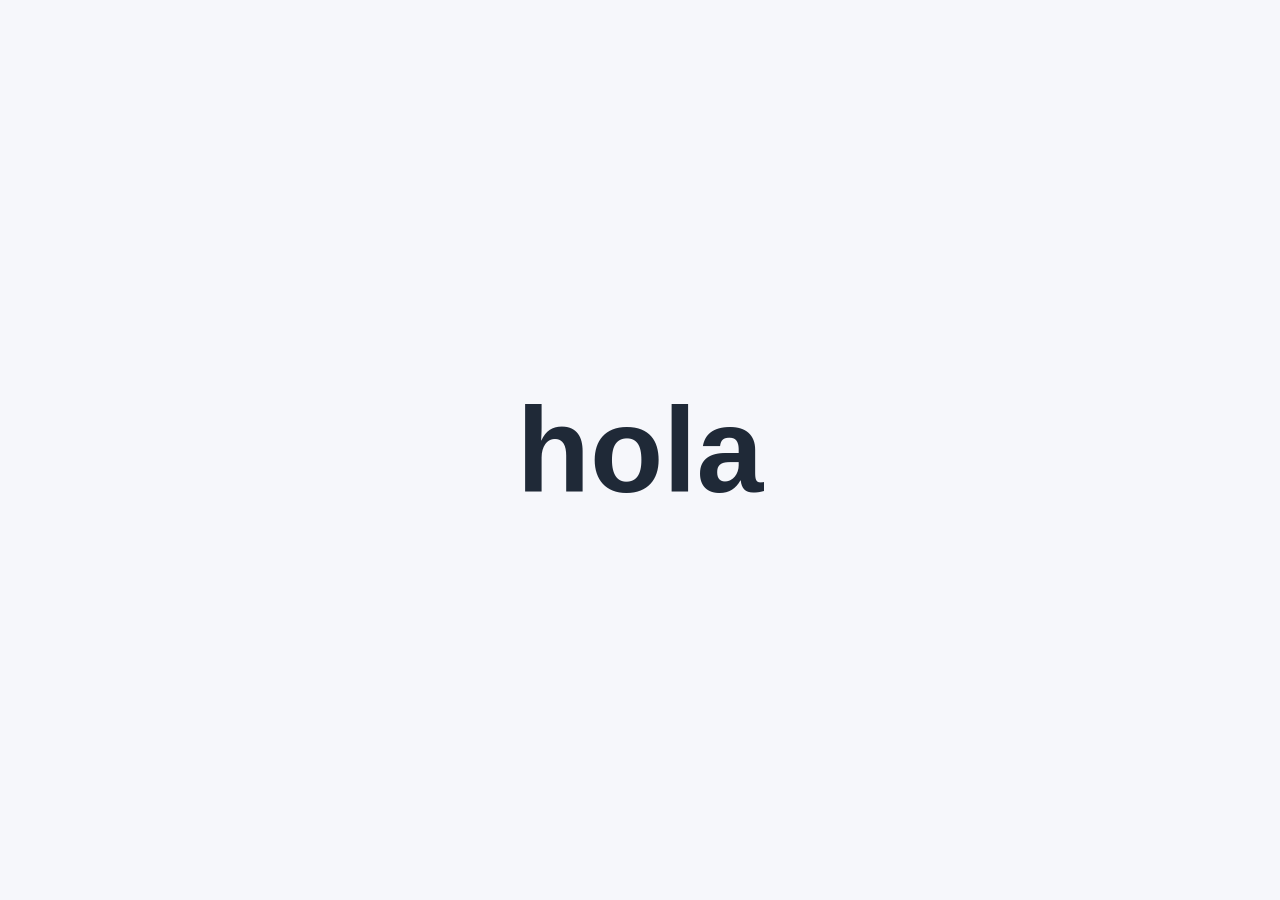
==== index.html @ deaacfdb "Añadido nuevo archivo" ====
<!doctype html>
<html lang="es">
<head>
  <meta charset="utf-8">
  <meta name="viewport" content="width=device-width, initial-scale=1">
  <title>Hola</title>
  <style>
    :root {
      color-scheme: light;
      font-family: Arial, Helvetica, sans-serif;
      background: #f6f7fb;
      color: #1f2937;
    }

    body {
      margin: 0;
      min-height: 100vh;
      display: grid;
      place-items: center;
    }

    main {
      text-align: center;
      padding: 48px 24px;
    }

    h1 {
      margin: 0;
      font-size: clamp(48px, 12vw, 120px);
      line-height: 1;
      font-weight: 800;
    }
  </style>
</head>
<body>
  <main>
    <h1>hola</h1>
  </main>
</body>
</html>
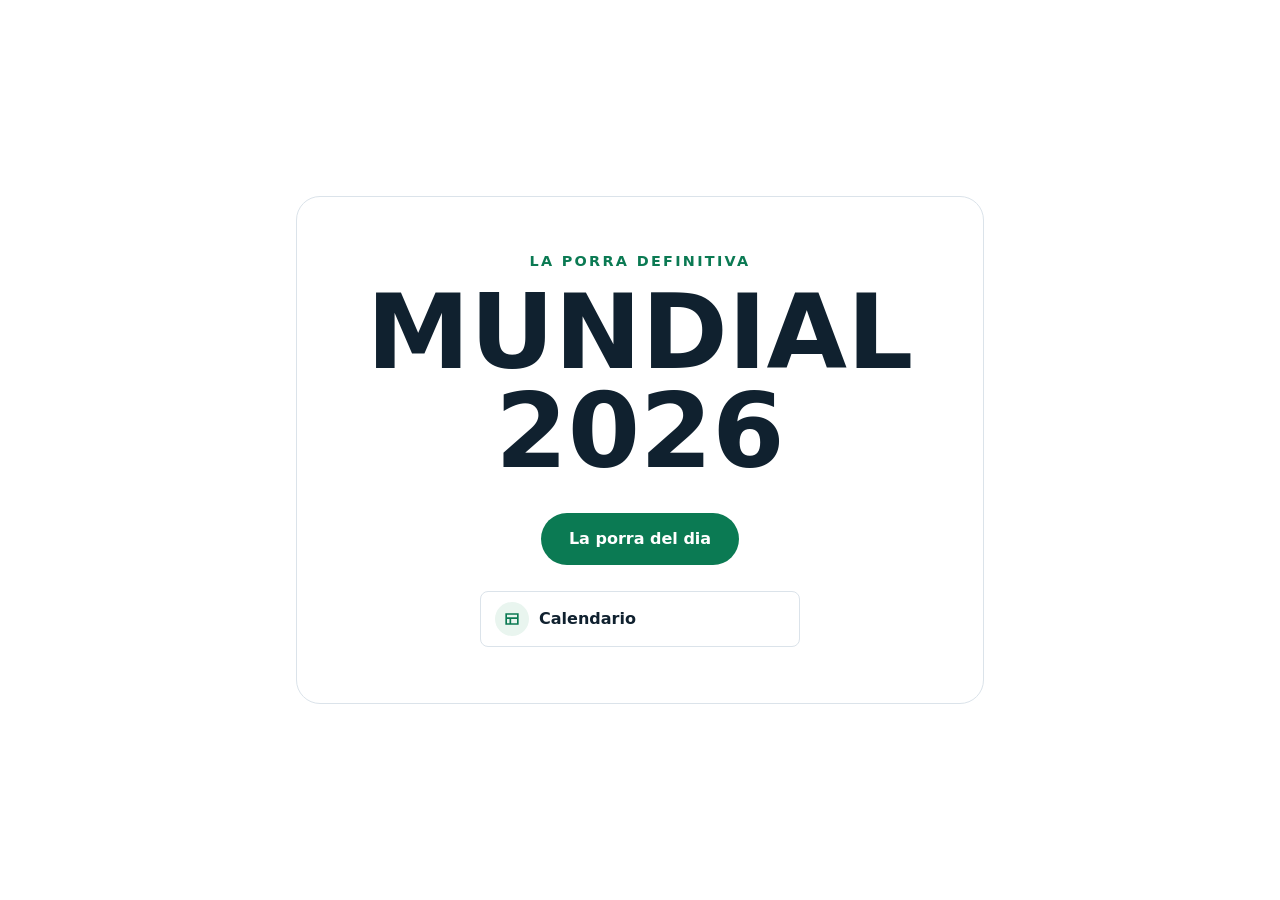
==== commit 0399e866: "Cambios 1" ====
--- a/index.html
+++ b/index.html
@@ -1,40 +1,31 @@
 <!doctype html>
 <html lang="es">
-<head>
-  <meta charset="utf-8">
-  <meta name="viewport" content="width=device-width, initial-scale=1">
-  <title>Hola</title>
-  <style>
-    :root {
-      color-scheme: light;
-      font-family: Arial, Helvetica, sans-serif;
-      background: #f6f7fb;
-      color: #1f2937;
-    }
+  <head>
+    <meta charset="UTF-8" />
+    <meta name="viewport" content="width=device-width, initial-scale=1.0" />
+    <title>La porra del Mundial</title>
+    <link rel="stylesheet" href="index.css" />
+  </head>
+  <body>
+    <main class="home">
+      <section class="hero" aria-labelledby="titulo">
+        <p class="eyebrow">La porra definitiva</p>
+        <h1 id="titulo">Mundial 2026</h1>
+        <a class="button" href="porra.html">La porra del dia</a>
 
-    body {
-      margin: 0;
-      min-height: 100vh;
-      display: grid;
-      place-items: center;
-    }
-
-    main {
-      text-align: center;
-      padding: 48px 24px;
-    }
-
-    h1 {
-      margin: 0;
-      font-size: clamp(48px, 12vw, 120px);
-      line-height: 1;
-      font-weight: 800;
-    }
-  </style>
-</head>
-<body>
-  <main>
-    <h1>hola</h1>
-  </main>
-</body>
+        <div class="home-actions" aria-label="Accesos de la porra">
+          <a class="action-card" href="calendario.html">
+            <span class="action-icon" aria-hidden="true">
+              <svg viewBox="0 0 24 24" role="img">
+                <path
+                  d="M4 5h16v14H4V5Zm2 2v3h12V7H6Zm0 5v5h3v-5H6Zm5 0v5h7v-5h-7Z"
+                />
+              </svg>
+            </span>
+            <span>Calendario</span>
+          </a>
+        </div>
+      </section>
+    </main>
+  </body>
 </html>
--- a/index.css
+++ b/index.css
@@ -0,0 +1,148 @@
+* {
+  box-sizing: border-box;
+}
+
+body {
+  min-height: 100vh;
+  margin: 0;
+  font-family:
+    Inter, system-ui, -apple-system, BlinkMacSystemFont, "Segoe UI", sans-serif;
+  color: #10212f;
+  background: #ffffff;
+}
+
+main {
+  width: min(92vw, 720px);
+  min-height: 100vh;
+  margin: 0 auto;
+  padding: 32px 16px;
+  display: grid;
+  place-items: center;
+}
+
+.hero {
+  width: 100%;
+  text-align: center;
+  padding: 56px 24px;
+  border: 1px solid #dbe3ea;
+  border-radius: 24px;
+  color: #10212f;
+  background: #ffffff;
+}
+
+.eyebrow {
+  margin: 0 0 14px;
+  font-size: 0.9rem;
+  font-weight: 800;
+  letter-spacing: 0.16em;
+  text-transform: uppercase;
+  color: #0b7a53;
+}
+
+h1 {
+  margin: 0;
+  font-size: clamp(3rem, 10vw, 6.5rem);
+  line-height: 0.95;
+  text-transform: uppercase;
+}
+
+.subtitle {
+  max-width: 430px;
+  margin: 20px auto 32px;
+  font-size: 1.12rem;
+  color: #526170;
+}
+
+.button {
+  display: inline-flex;
+  align-items: center;
+  justify-content: center;
+  min-height: 52px;
+  margin-top: 32px;
+  padding: 0 28px;
+  border: 0;
+  border-radius: 999px;
+  color: #ffffff;
+  background: #0b7a53;
+  font: inherit;
+  font-weight: 800;
+  text-decoration: none;
+  cursor: pointer;
+  transition:
+    transform 160ms ease,
+    box-shadow 160ms ease,
+    background 160ms ease;
+}
+
+.button:hover {
+  transform: translateY(-2px);
+  background: #096744;
+  box-shadow: 0 12px 24px rgba(11, 122, 83, 0.22);
+}
+
+.home-actions {
+  display: grid;
+  grid-template-columns: 1fr;
+  gap: 12px;
+  width: min(100%, 320px);
+  margin: 26px auto 0;
+}
+
+.action-card {
+  display: flex;
+  align-items: center;
+  gap: 10px;
+  min-height: 56px;
+  padding: 10px 14px;
+  border: 1px solid #dbe3ea;
+  border-radius: 8px;
+  background: #ffffff;
+  color: #10212f;
+  font: inherit;
+  font-weight: 800;
+  text-align: left;
+  text-decoration: none;
+  cursor: pointer;
+  transition:
+    border-color 160ms ease,
+    transform 160ms ease,
+    box-shadow 160ms ease;
+}
+
+.action-card:hover {
+  transform: translateY(-2px);
+  border-color: #0b7a53;
+  box-shadow: 0 10px 24px rgba(11, 122, 83, 0.12);
+}
+
+.action-icon {
+  display: inline-grid;
+  flex: 0 0 auto;
+  width: 34px;
+  height: 34px;
+  place-items: center;
+  border-radius: 50%;
+  color: #0b7a53;
+  background: #e9f5ef;
+}
+
+.action-icon svg {
+  width: 20px;
+  height: 20px;
+  fill: currentColor;
+}
+
+@media (max-width: 520px) {
+  .hero {
+    padding: 44px 18px;
+    border-radius: 18px;
+  }
+
+  .subtitle {
+    font-size: 1rem;
+  }
+
+  .home-actions {
+    grid-template-columns: 1fr;
+  }
+}
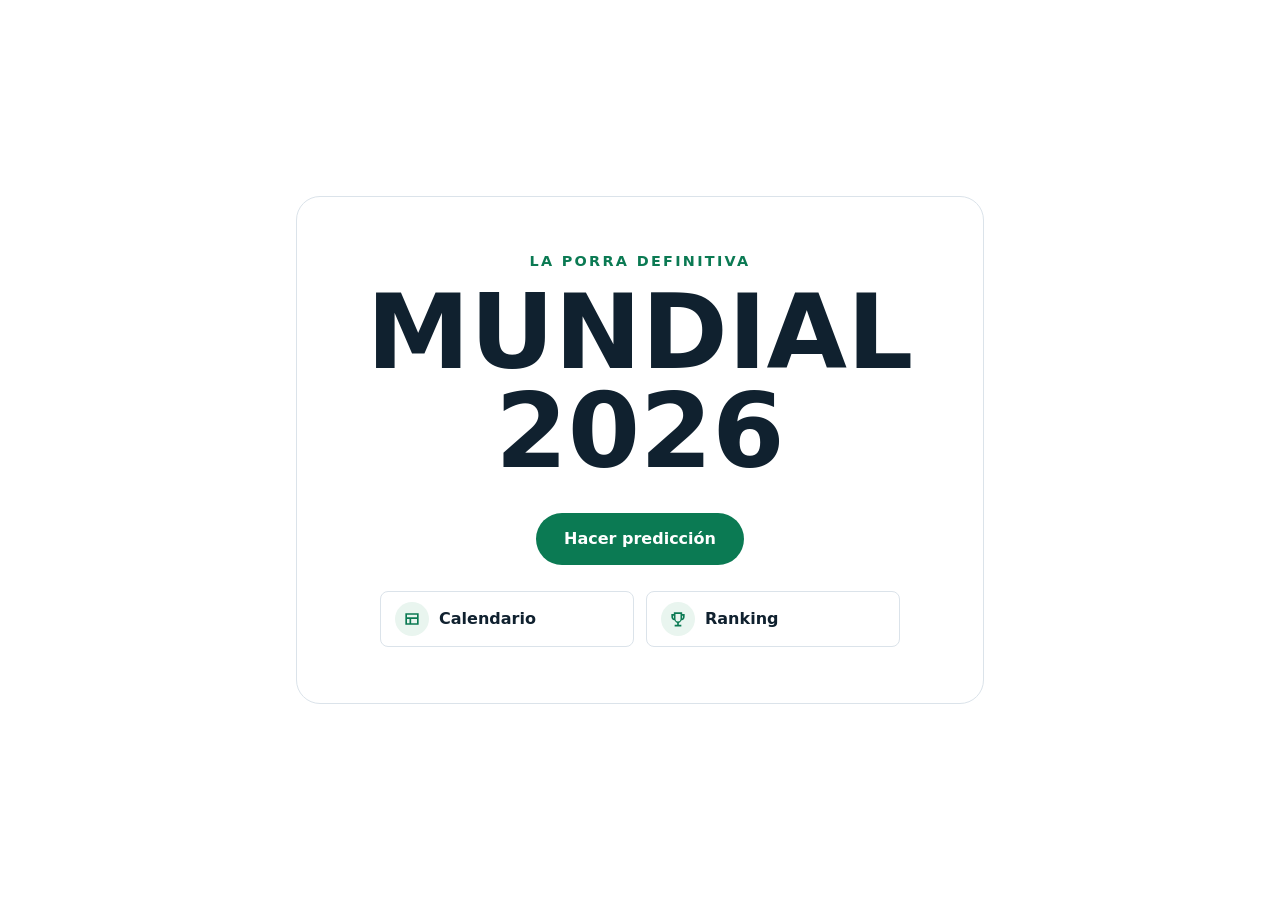
==== commit 4650a9ce: "Porras y Ranking dinamicos" ====
--- a/index.html
+++ b/index.html
@@ -11,7 +11,7 @@
       <section class="hero" aria-labelledby="titulo">
         <p class="eyebrow">La porra definitiva</p>
         <h1 id="titulo">Mundial 2026</h1>
-        <a class="button" href="porra.html">La porra del dia</a>
+        <a class="button" href="porra.html">Hacer predicción</a>
 
         <div class="home-actions" aria-label="Accesos de la porra">
           <a class="action-card" href="calendario.html">
@@ -24,6 +24,17 @@
             </span>
             <span>Calendario</span>
           </a>
+
+          <a class="action-card" href="ranking.html">
+            <span class="action-icon" aria-hidden="true">
+              <svg viewBox="0 0 24 24" role="img">
+                <path
+                  d="M7 4h10v2h3v3a5 5 0 0 1-4.1 4.92A5.02 5.02 0 0 1 13 16.9V19h3v2H8v-2h3v-2.1a5.02 5.02 0 0 1-2.9-2.98A5 5 0 0 1 4 9V6h3V4Zm2 2v6a3 3 0 0 0 6 0V6H9Zm8 2v3.73A3 3 0 0 0 18 9V8h-1ZM6 8v1a3 3 0 0 0 1 2.73V8H6Z"
+                />
+              </svg>
+            </span>
+            <span>Ranking</span>
+          </a>
         </div>
       </section>
     </main>
--- a/index.css
+++ b/index.css
@@ -82,9 +82,9 @@
 
 .home-actions {
   display: grid;
-  grid-template-columns: 1fr;
+  grid-template-columns: repeat(2, minmax(0, 1fr));
   gap: 12px;
-  width: min(100%, 320px);
+  width: min(100%, 520px);
   margin: 26px auto 0;
 }
 
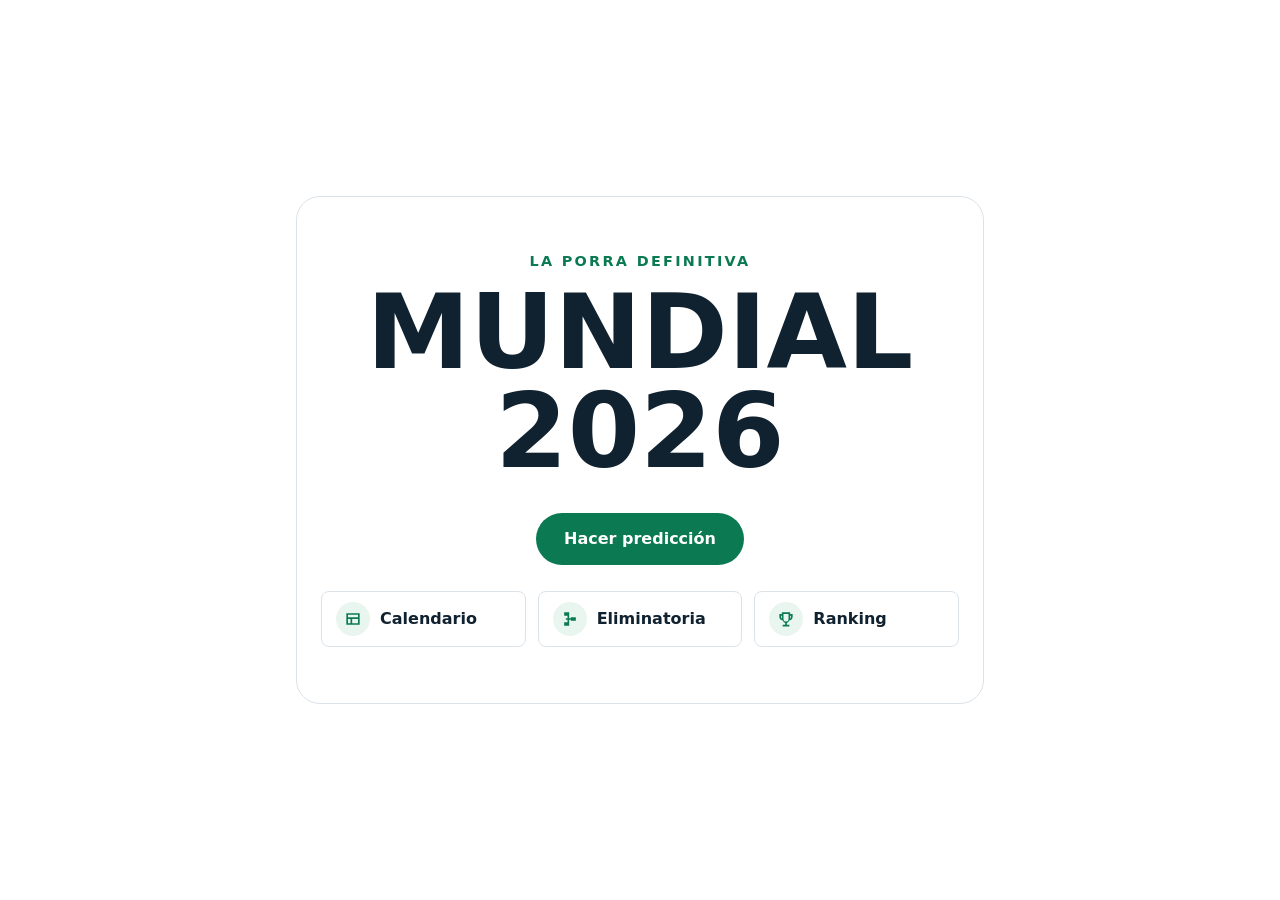
==== commit 23f1fe41: "Mejora 'hacer porra' 2" ====
--- a/index.html
+++ b/index.html
@@ -25,6 +25,17 @@
             <span>Calendario</span>
           </a>
 
+          <a class="action-card" href="eliminatoria.html">
+            <span class="action-icon" aria-hidden="true">
+              <svg viewBox="0 0 24 24" role="img">
+                <path
+                  d="M5 4h6v4H5V4Zm0 12h6v4H5v-4Zm8-6h6v4h-6v-4ZM9 8h2v3h2v2h-2v3H9v-3H7v-2h2V8Z"
+                />
+              </svg>
+            </span>
+            <span>Eliminatoria</span>
+          </a>
+
           <a class="action-card" href="ranking.html">
             <span class="action-icon" aria-hidden="true">
               <svg viewBox="0 0 24 24" role="img">
--- a/index.css
+++ b/index.css
@@ -82,9 +82,9 @@
 
 .home-actions {
   display: grid;
-  grid-template-columns: repeat(2, minmax(0, 1fr));
+  grid-template-columns: repeat(3, minmax(0, 1fr));
   gap: 12px;
-  width: min(100%, 520px);
+  width: min(100%, 680px);
   margin: 26px auto 0;
 }
 
@@ -132,17 +132,19 @@
   fill: currentColor;
 }
 
-@media (max-width: 520px) {
-  .hero {
-    padding: 44px 18px;
-    border-radius: 18px;
-  }
-
-  .subtitle {
-    font-size: 1rem;
-  }
-
+@media (max-width: 720px) {
   .home-actions {
     grid-template-columns: 1fr;
   }
 }
+
+@media (max-width: 520px) {
+  .hero {
+    padding: 44px 18px;
+    border-radius: 18px;
+  }
+
+  .subtitle {
+    font-size: 1rem;
+  }
+}
